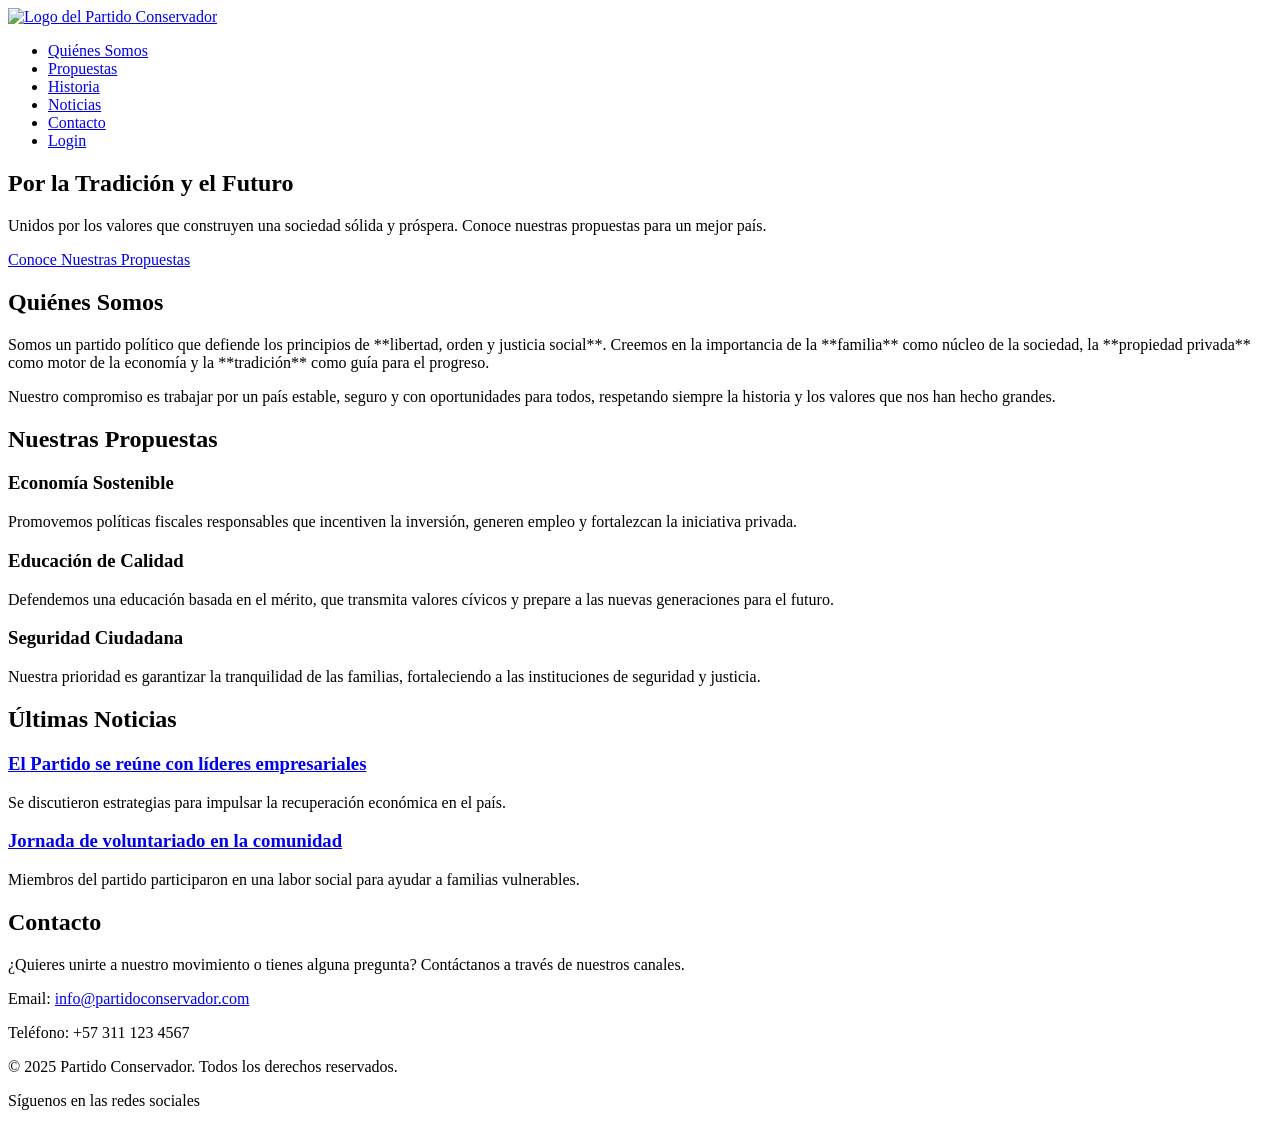
==== html/index.html @ ad4b83cd "index y su css" ====
<!DOCTYPE html>
<html lang="es">
<head>
    <meta charset="UTF-8">
    <meta name="viewport" content="width=device-width, initial-scale=1.0">
    <title>Partido Conservador - Hacia un Futuro de Orden y Valores</title>

    <link rel="preconnect" href="https://fonts.googleapis.com">
    <link rel="preconnect" href="https://fonts.gstatic.com" crossorigin>
    <link href="https://fonts.googleapis.com/css2?family=Playfair+Display:wght@700;900&family=Roboto:wght@400;500;700&display=swap" rel="stylesheet">
    
    <link rel="stylesheet" href="C:\Users\Administrador\Desktop\proyecto_derecho\PlataformaConservadora\css\style.css">
</head>
<body>
    
    <header class="main-header">
        <nav class="main-nav">
            <a href="#inicio" class="logo">
                <img src="img/logo-partido.png" alt="Logo del Partido Conservador">
            </a>
            <ul class="nav-links">
                <li><a href="#quienes-somos">Quiénes Somos</a></li>
                <li><a href="#nuestras-propuestas">Propuestas</a></li>
                <li><a href="#historia">Historia</a></li>
                <li><a href="#noticias">Noticias</a></li>
                <li><a href="#contacto">Contacto</a></li>
                <li><a href="login.html" class="login-btn">Login</a></li>
            </ul>
        </nav>
    </header>

    <section id="inicio" class="hero">
        <div class="hero-content">
            <h1>Por la Tradición y el Futuro</h1>
            <p>Unidos por los valores que construyen una sociedad sólida y próspera. Conoce nuestras propuestas para un mejor país.</p>
            <a href="#nuestras-propuestas" class="btn btn-primary">Conoce Nuestras Propuestas</a>
        </div>
    </section>

    <section id="quienes-somos" class="section">
        <h2 class="section-title">Quiénes Somos</h2>
        <div class="content-wrapper">
            <p>Somos un partido político que defiende los principios de **libertad, orden y justicia social**. Creemos en la importancia de la **familia** como núcleo de la sociedad, la **propiedad privada** como motor de la economía y la **tradición** como guía para el progreso.</p>
            <p>Nuestro compromiso es trabajar por un país estable, seguro y con oportunidades para todos, respetando siempre la historia y los valores que nos han hecho grandes.</p>
        </div>
    </section>

    <section id="nuestras-propuestas" class="section bg-light-gray">
        <h2 class="section-title">Nuestras Propuestas</h2>
        <div class="proposals-grid">
            <div class="proposal-card">
                <h3>Economía Sostenible</h3>
                <p>Promovemos políticas fiscales responsables que incentiven la inversión, generen empleo y fortalezcan la iniciativa privada.</p>
            </div>
            <div class="proposal-card">
                <h3>Educación de Calidad</h3>
                <p>Defendemos una educación basada en el mérito, que transmita valores cívicos y prepare a las nuevas generaciones para el futuro.</p>
            </div>
            <div class="proposal-card">
                <h3>Seguridad Ciudadana</h3>
                <p>Nuestra prioridad es garantizar la tranquilidad de las familias, fortaleciendo a las instituciones de seguridad y justicia.</p>
            </div>
        </div>
    </section>

    <section id="noticias" class="section">
        <h2 class="section-title">Últimas Noticias</h2>
        <div class="news-list">
            <article class="news-item">
                <h3><a href="#">El Partido se reúne con líderes empresariales</a></h3>
                <p>Se discutieron estrategias para impulsar la recuperación económica en el país.</p>
            </article>
            <article class="news-item">
                <h3><a href="#">Jornada de voluntariado en la comunidad</a></h3>
                <p>Miembros del partido participaron en una labor social para ayudar a familias vulnerables.</p>
            </article>
        </div>
    </section>

    <section id="contacto" class="section bg-light-gray">
        <h2 class="section-title">Contacto</h2>
        <p>¿Quieres unirte a nuestro movimiento o tienes alguna pregunta? Contáctanos a través de nuestros canales.</p>
        <div class="contact-info">
            <p>Email: <a href="mailto:info@partidoconservador.com">info@partidoconservador.com</a></p>
            <p>Teléfono: +57 311 123 4567</p>
        </div>
    </section>

    <footer class="main-footer">
        <div class="footer-content">
            <p>&copy; 2025 Partido Conservador. Todos los derechos reservados.</p>
            <p>Síguenos en las redes sociales</p>
            </div>
    </footer>

    <script src="js/estilo.js"></script>
</body>
</html>
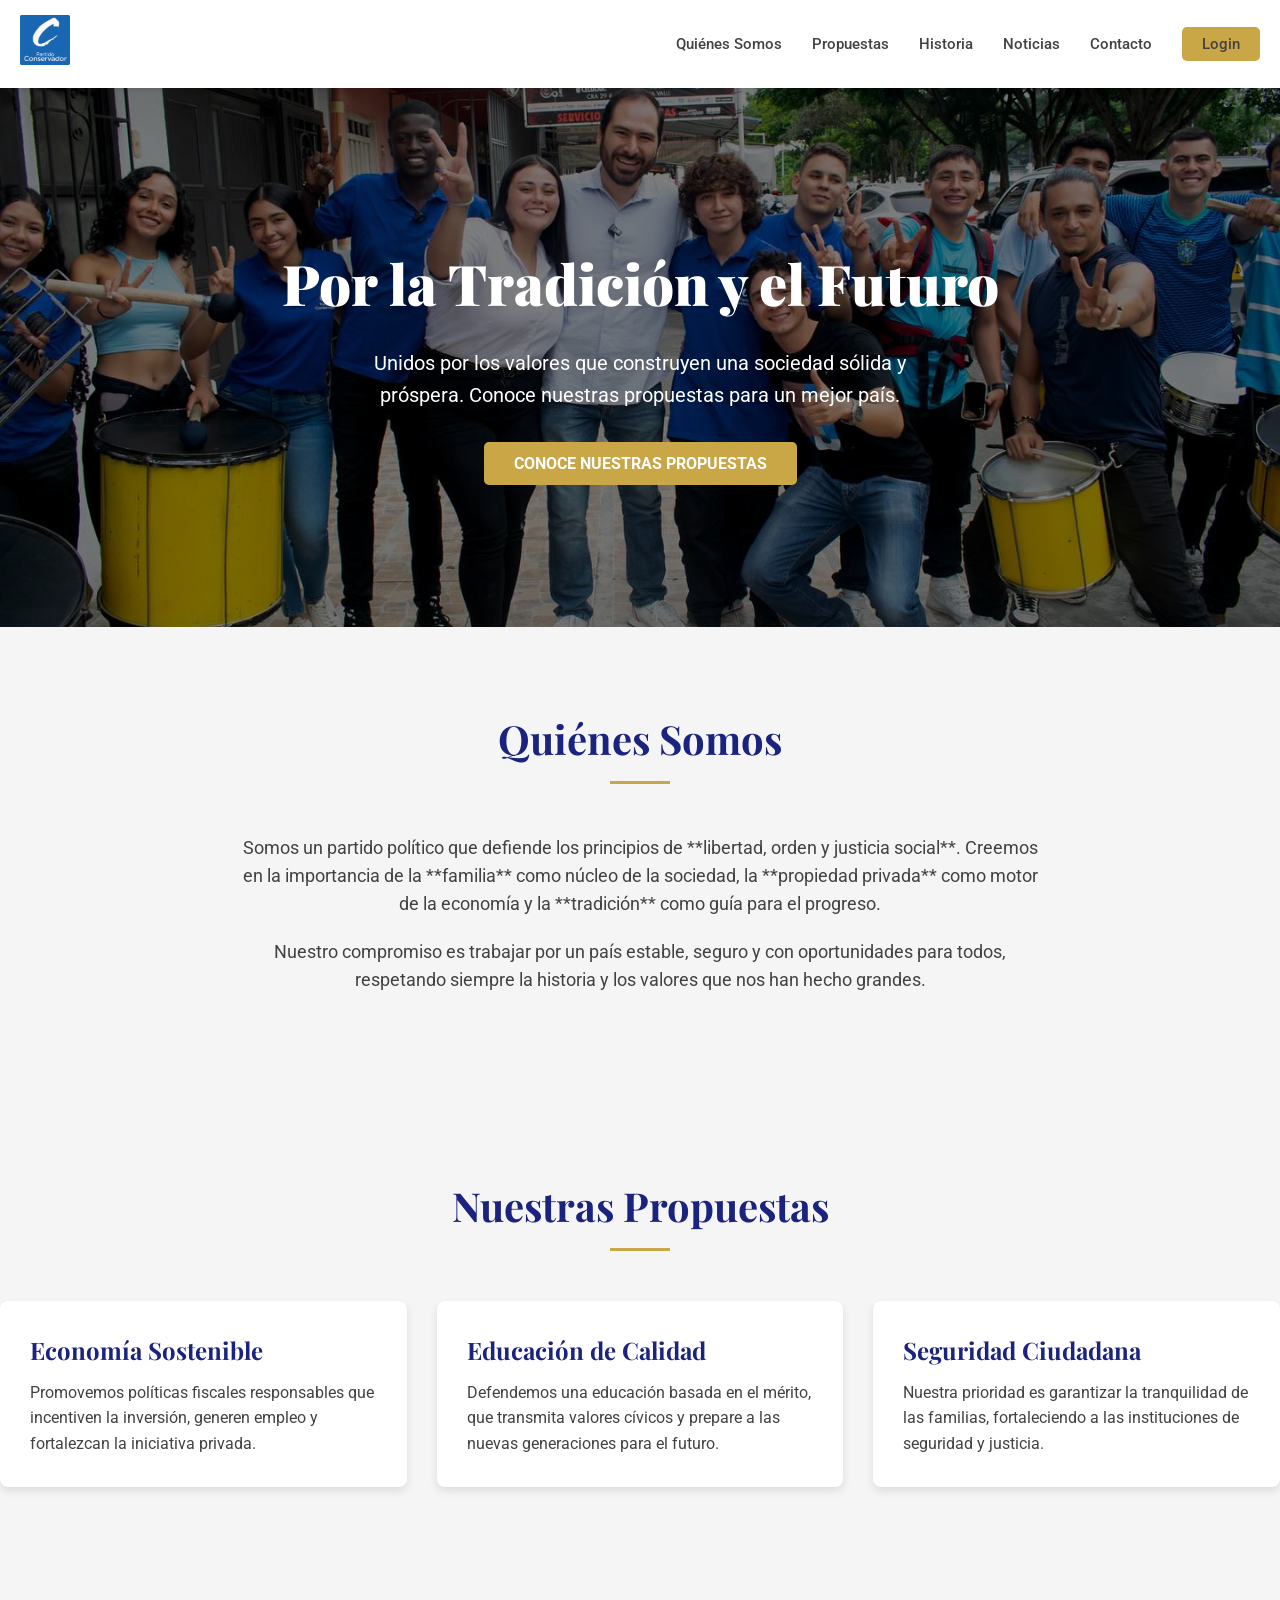
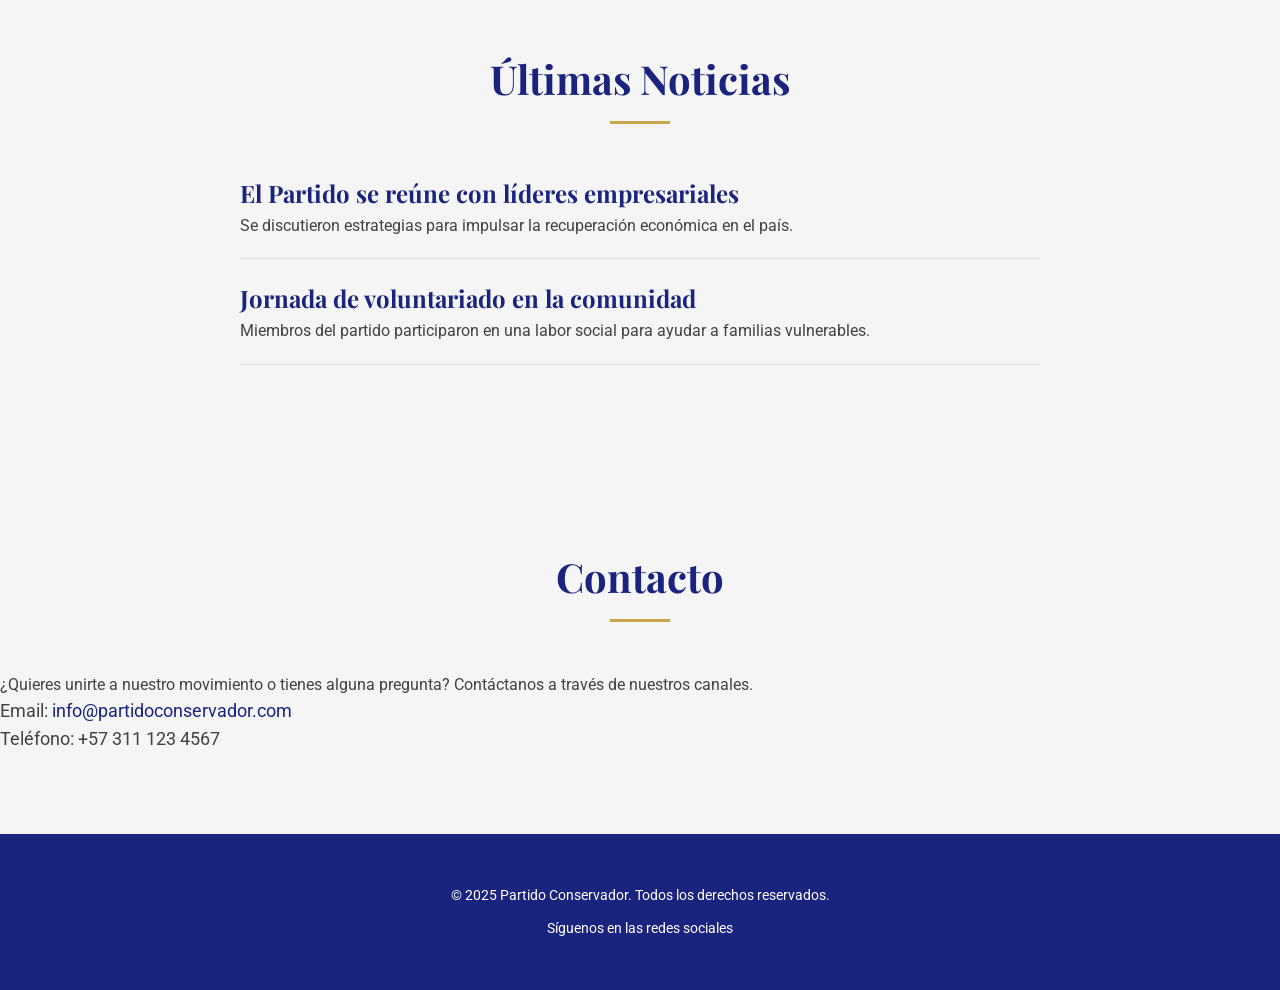
==== commit 795c5086: "cambios" ====
--- a/html/index.html
+++ b/html/index.html
@@ -1,98 +1,98 @@
-<!DOCTYPE html>
-<html lang="es">
-<head>
-    <meta charset="UTF-8">
-    <meta name="viewport" content="width=device-width, initial-scale=1.0">
-    <title>Partido Conservador - Hacia un Futuro de Orden y Valores</title>
-
-    <link rel="preconnect" href="https://fonts.googleapis.com">
-    <link rel="preconnect" href="https://fonts.gstatic.com" crossorigin>
-    <link href="https://fonts.googleapis.com/css2?family=Playfair+Display:wght@700;900&family=Roboto:wght@400;500;700&display=swap" rel="stylesheet">
-    
-    <link rel="stylesheet" href="C:\Users\Administrador\Desktop\proyecto_derecho\PlataformaConservadora\css\style.css">
-</head>
-<body>
-    
-    <header class="main-header">
-        <nav class="main-nav">
-            <a href="#inicio" class="logo">
-                <img src="img/logo-partido.png" alt="Logo del Partido Conservador">
-            </a>
-            <ul class="nav-links">
-                <li><a href="#quienes-somos">Quiénes Somos</a></li>
-                <li><a href="#nuestras-propuestas">Propuestas</a></li>
-                <li><a href="#historia">Historia</a></li>
-                <li><a href="#noticias">Noticias</a></li>
-                <li><a href="#contacto">Contacto</a></li>
-                <li><a href="login.html" class="login-btn">Login</a></li>
-            </ul>
-        </nav>
-    </header>
-
-    <section id="inicio" class="hero">
-        <div class="hero-content">
-            <h1>Por la Tradición y el Futuro</h1>
-            <p>Unidos por los valores que construyen una sociedad sólida y próspera. Conoce nuestras propuestas para un mejor país.</p>
-            <a href="#nuestras-propuestas" class="btn btn-primary">Conoce Nuestras Propuestas</a>
-        </div>
-    </section>
-
-    <section id="quienes-somos" class="section">
-        <h2 class="section-title">Quiénes Somos</h2>
-        <div class="content-wrapper">
-            <p>Somos un partido político que defiende los principios de **libertad, orden y justicia social**. Creemos en la importancia de la **familia** como núcleo de la sociedad, la **propiedad privada** como motor de la economía y la **tradición** como guía para el progreso.</p>
-            <p>Nuestro compromiso es trabajar por un país estable, seguro y con oportunidades para todos, respetando siempre la historia y los valores que nos han hecho grandes.</p>
-        </div>
-    </section>
-
-    <section id="nuestras-propuestas" class="section bg-light-gray">
-        <h2 class="section-title">Nuestras Propuestas</h2>
-        <div class="proposals-grid">
-            <div class="proposal-card">
-                <h3>Economía Sostenible</h3>
-                <p>Promovemos políticas fiscales responsables que incentiven la inversión, generen empleo y fortalezcan la iniciativa privada.</p>
-            </div>
-            <div class="proposal-card">
-                <h3>Educación de Calidad</h3>
-                <p>Defendemos una educación basada en el mérito, que transmita valores cívicos y prepare a las nuevas generaciones para el futuro.</p>
-            </div>
-            <div class="proposal-card">
-                <h3>Seguridad Ciudadana</h3>
-                <p>Nuestra prioridad es garantizar la tranquilidad de las familias, fortaleciendo a las instituciones de seguridad y justicia.</p>
-            </div>
-        </div>
-    </section>
-
-    <section id="noticias" class="section">
-        <h2 class="section-title">Últimas Noticias</h2>
-        <div class="news-list">
-            <article class="news-item">
-                <h3><a href="#">El Partido se reúne con líderes empresariales</a></h3>
-                <p>Se discutieron estrategias para impulsar la recuperación económica en el país.</p>
-            </article>
-            <article class="news-item">
-                <h3><a href="#">Jornada de voluntariado en la comunidad</a></h3>
-                <p>Miembros del partido participaron en una labor social para ayudar a familias vulnerables.</p>
-            </article>
-        </div>
-    </section>
-
-    <section id="contacto" class="section bg-light-gray">
-        <h2 class="section-title">Contacto</h2>
-        <p>¿Quieres unirte a nuestro movimiento o tienes alguna pregunta? Contáctanos a través de nuestros canales.</p>
-        <div class="contact-info">
-            <p>Email: <a href="mailto:info@partidoconservador.com">info@partidoconservador.com</a></p>
-            <p>Teléfono: +57 311 123 4567</p>
-        </div>
-    </section>
-
-    <footer class="main-footer">
-        <div class="footer-content">
-            <p>&copy; 2025 Partido Conservador. Todos los derechos reservados.</p>
-            <p>Síguenos en las redes sociales</p>
-            </div>
-    </footer>
-
-    <script src="js/estilo.js"></script>
-</body>
+<!DOCTYPE html>
+<html lang="es">
+<head>
+    <meta charset="UTF-8">
+    <meta name="viewport" content="width=device-width, initial-scale=1.0">
+    <title>Partido Conservador - Hacia un Futuro de Orden y Valores</title>
+
+    <link rel="preconnect" href="https://fonts.googleapis.com">
+    <link rel="preconnect" href="https://fonts.gstatic.com" crossorigin>
+    <link href="https://fonts.googleapis.com/css2?family=Playfair+Display:wght@700;900&family=Roboto:wght@400;500;700&display=swap" rel="stylesheet">
+    <link rel="stylesheet" href="estilos.css">
+</head>
+<body>
+    
+    <header class="main-header">
+        <nav class="main-nav">
+            <a href="#inicio" class="logo">
+                <img src="loo.png" alt="Logo del Partido Conservador">
+            </a>
+            <ul class="nav-links">
+                <li><a href="#quienes-somos">Quiénes Somos</a></li>
+                <li><a href="#nuestras-propuestas">Propuestas</a></li>
+                <li><a href="#historia">Historia</a></li>
+                <li><a href="../noticias/menu_noticias/menu_noticias.html">Noticias</a></li>
+                <li><a href="#contacto">Contacto</a></li>
+                <li><a href="../login/login.html" class="login-btn">Login</a></li>
+
+            </ul>
+        </nav>
+    </header>
+
+    <section id="inicio" class="hero">
+        <div class="hero-content">
+            <h1>Por la Tradición y el Futuro</h1>
+            <p>Unidos por los valores que construyen una sociedad sólida y próspera. Conoce nuestras propuestas para un mejor país.</p>
+            <a href="#nuestras-propuestas" class="btn btn-primary">Conoce Nuestras Propuestas</a>
+        </div>
+    </section>
+
+    <section id="quienes-somos" class="section">
+        <h2 class="section-title">Quiénes Somos</h2>
+        <div class="content-wrapper">
+            <p>Somos un partido político que defiende los principios de **libertad, orden y justicia social**. Creemos en la importancia de la **familia** como núcleo de la sociedad, la **propiedad privada** como motor de la economía y la **tradición** como guía para el progreso.</p>
+            <p>Nuestro compromiso es trabajar por un país estable, seguro y con oportunidades para todos, respetando siempre la historia y los valores que nos han hecho grandes.</p>
+        </div>
+    </section>
+
+    <section id="nuestras-propuestas" class="section bg-light-gray">
+        <h2 class="section-title">Nuestras Propuestas</h2>
+        <div class="proposals-grid">
+            <div class="proposal-card">
+                <h3>Economía Sostenible</h3>
+                <p>Promovemos políticas fiscales responsables que incentiven la inversión, generen empleo y fortalezcan la iniciativa privada.</p>
+            </div>
+            <div class="proposal-card">
+                <h3>Educación de Calidad</h3>
+                <p>Defendemos una educación basada en el mérito, que transmita valores cívicos y prepare a las nuevas generaciones para el futuro.</p>
+            </div>
+            <div class="proposal-card">
+                <h3>Seguridad Ciudadana</h3>
+                <p>Nuestra prioridad es garantizar la tranquilidad de las familias, fortaleciendo a las instituciones de seguridad y justicia.</p>
+            </div>
+        </div>
+    </section>
+
+    <section id="noticias" class="section">
+        <h2 class="section-title">Últimas Noticias</h2>
+        <div class="news-list">
+            <article class="news-item">
+                <h3><a href="#">El Partido se reúne con líderes empresariales</a></h3>
+                <p>Se discutieron estrategias para impulsar la recuperación económica en el país.</p>
+            </article>
+            <article class="news-item">
+                <h3><a href="#">Jornada de voluntariado en la comunidad</a></h3>
+                <p>Miembros del partido participaron en una labor social para ayudar a familias vulnerables.</p>
+            </article>
+        </div>
+    </section>
+
+    <section id="contacto" class="section bg-light-gray">
+        <h2 class="section-title">Contacto</h2>
+        <p>¿Quieres unirte a nuestro movimiento o tienes alguna pregunta? Contáctanos a través de nuestros canales.</p>
+        <div class="contact-info">
+            <p>Email: <a href="mailto:info@partidoconservador.com">info@partidoconservador.com</a></p>
+            <p>Teléfono: +57 311 123 4567</p>
+        </div>
+    </section>
+
+    <footer class="main-footer">
+        <div class="footer-content">
+            <p>&copy; 2025 Partido Conservador. Todos los derechos reservados.</p>
+            <p>Síguenos en las redes sociales</p>
+            </div>
+    </footer>
+
+    <script src="js/estilo.js"></script>
+</body>
 </html>
--- a/html/estilos.css
+++ b/html/estilos.css
@@ -0,0 +1,286 @@
+/* =========================================================================
+   Paleta de Colores
+   Azul Marino: #1A237E
+   Blanco: #FFFFFF
+   Gris Claro: #F5F5F5
+   Gris Oscuro: #424242
+   Dorado/Mostaza: #C9A646
+   Azul Claro (Hover): #3949AB
+   ========================================================================= */
+
+/* =========================================================================
+   Estilos Generales
+   ========================================================================= */
+
+* {
+    box-sizing: border-box;
+    margin: 0;
+    padding: 0;
+}
+
+body {
+    font-family: 'Roboto', sans-serif;
+    color: #424242;
+    background-color: #F5F5F5;
+    line-height: 1.6;
+}
+
+a {
+    text-decoration: none;
+    color: #1A237E;
+}
+
+.container {
+    max-width: 1200px;
+    margin: 0 auto;
+    padding: 0 20px;
+}
+
+.section {
+    padding: 80px 0;
+}
+
+.section-title {
+    font-family: 'Playfair Display', serif;
+    font-size: 2.5rem;
+    font-weight: 700;
+    color: #1A237E;
+    text-align: center;
+    margin-bottom: 50px;
+    position: relative;
+}
+
+.section-title::after {
+    content: '';
+    display: block;
+    width: 60px;
+    height: 3px;
+    background-color: #C9A646;
+    margin: 10px auto 0;
+}
+
+/* =========================================================================
+   HEADER / NAVEGACIÓN
+   ========================================================================= */
+
+.main-header {
+    background-color: #FFFFFF;
+    box-shadow: 0 2px 5px rgba(0, 0, 0, 0.1);
+    position: sticky;
+    top: 0;
+    z-index: 1000;
+}
+
+.main-nav {
+    display: flex;
+    justify-content: space-between;
+    align-items: center;
+    padding: 15px 20px;
+}
+
+.logo img {
+    height: 50px;
+}
+
+.nav-links {
+    list-style: none;
+    display: flex;
+    gap: 30px;
+}
+
+.nav-links li a {
+    font-family: 'Roboto', sans-serif;
+    font-weight: 500;
+    font-size: 0.95rem;
+    color: #424242;
+    transition: color 0.3s ease;
+}
+
+.nav-links li a:hover {
+    color: #1A237E;
+}
+
+.login-btn {
+    background-color: #C9A646;
+    color: #FFFFFF;
+    padding: 8px 20px;
+    border-radius: 5px;
+    transition: background-color 0.3s ease;
+}
+
+.login-btn:hover {
+    background-color: #1A237E;
+}
+
+/* =========================================================================
+   SECCIÓN HERO
+   ========================================================================= */
+
+.hero {
+    background-image: linear-gradient(rgba(0, 0, 0, 0.5), rgba(0, 0, 0, 0.5)), url('image.png');
+    background-size: cover;
+    background-position: center;
+    color: #FFFFFF;
+    text-align: center;
+    padding: 150px 20px;
+}
+
+.hero h1 {
+    font-family: 'Playfair Display', serif;
+    font-size: 3.5rem;
+    font-weight: 900;
+    margin-bottom: 20px;
+}
+
+.hero p {
+    font-size: 1.25rem;
+    max-width: 600px;
+    margin: 0 auto 40px;
+}
+
+.btn {
+    padding: 12px 30px;
+    font-size: 1rem;
+    font-weight: 700;
+    text-transform: uppercase;
+    border-radius: 5px;
+    transition: background-color 0.3s ease, color 0.3s ease;
+}
+
+.btn-primary {
+    background-color: #C9A646;
+    color: #FFFFFF;
+}
+
+.btn-primary:hover {
+    background-color: #1A237E;
+}
+
+/* =========================================================================
+   SECCIONES DE CONTENIDO
+   ========================================================================= */
+
+.bg-light-gray {
+    background-color: #F5F5F5;
+}
+
+.content-wrapper {
+    max-width: 800px;
+    margin: 0 auto;
+    text-align: center;
+}
+
+.content-wrapper p {
+    font-size: 1.1rem;
+    color: #424242;
+    margin-bottom: 20px;
+}
+
+/* Propuestas */
+.proposals-grid {
+    display: grid;
+    grid-template-columns: repeat(auto-fit, minmax(300px, 1fr));
+    gap: 30px;
+    text-align: left;
+}
+
+.proposal-card {
+    background-color: #FFFFFF;
+    padding: 30px;
+    border-radius: 8px;
+    box-shadow: 0 4px 8px rgba(0, 0, 0, 0.1);
+    transition: transform 0.3s ease;
+}
+
+.proposal-card:hover {
+    transform: translateY(-5px);
+}
+
+.proposal-card h3 {
+    font-family: 'Playfair Display', serif;
+    font-size: 1.5rem;
+    color: #1A237E;
+    margin-bottom: 10px;
+}
+
+/* Noticias */
+.news-list {
+    max-width: 800px;
+    margin: 0 auto;
+}
+
+.news-item {
+    border-bottom: 1px solid #E0E0E0;
+    padding-bottom: 20px;
+    margin-bottom: 20px;
+}
+
+.news-item h3 a {
+    font-family: 'Playfair Display', serif;
+    font-size: 1.5rem;
+    color: #1A237E;
+    font-weight: 700;
+    transition: color 0.3s ease;
+}
+
+.news-item h3 a:hover {
+    color: #C9A646;
+}
+
+.news-item p {
+    font-size: 1rem;
+    color: #424242;
+}
+
+/* Contacto */
+.contact-info {
+    font-size: 1.1rem;
+}
+
+/* =========================================================================
+   FOOTER
+   ========================================================================= */
+
+.main-footer {
+    background-color: #1A237E;
+    color: #FFFFFF;
+    padding: 40px 20px;
+    text-align: center;
+}
+
+.footer-content {
+    max-width: 800px;
+    margin: 0 auto;
+}
+
+.footer-content p {
+    margin: 10px 0;
+    font-size: 0.9rem;
+}
+
+
+/* Responsive Navbar: 3 links arriba, 3 abajo en pantallas pequeñas */
+/* filepath: c:\Users\Administrador\Desktop\proyecto_derecho\PlataformaConservadora\home\estilos.css */
+@media (max-width: 800px) {
+    .main-nav {
+        flex-direction: column;
+        align-items: flex-start;
+        padding: 15px 10px;
+    }
+    .logo {
+        margin-bottom: 15px;
+        align-self: center;
+    }
+    .nav-links {
+        display: grid;
+        grid-template-columns: repeat(3, 1fr);
+        grid-template-rows: repeat(2, auto);
+        gap: 10px 15px;
+        width: 100%;
+        justify-items: center;
+    }
+    .nav-links li {
+        width: 100%;
+        text-align: center;
+    }
+}
